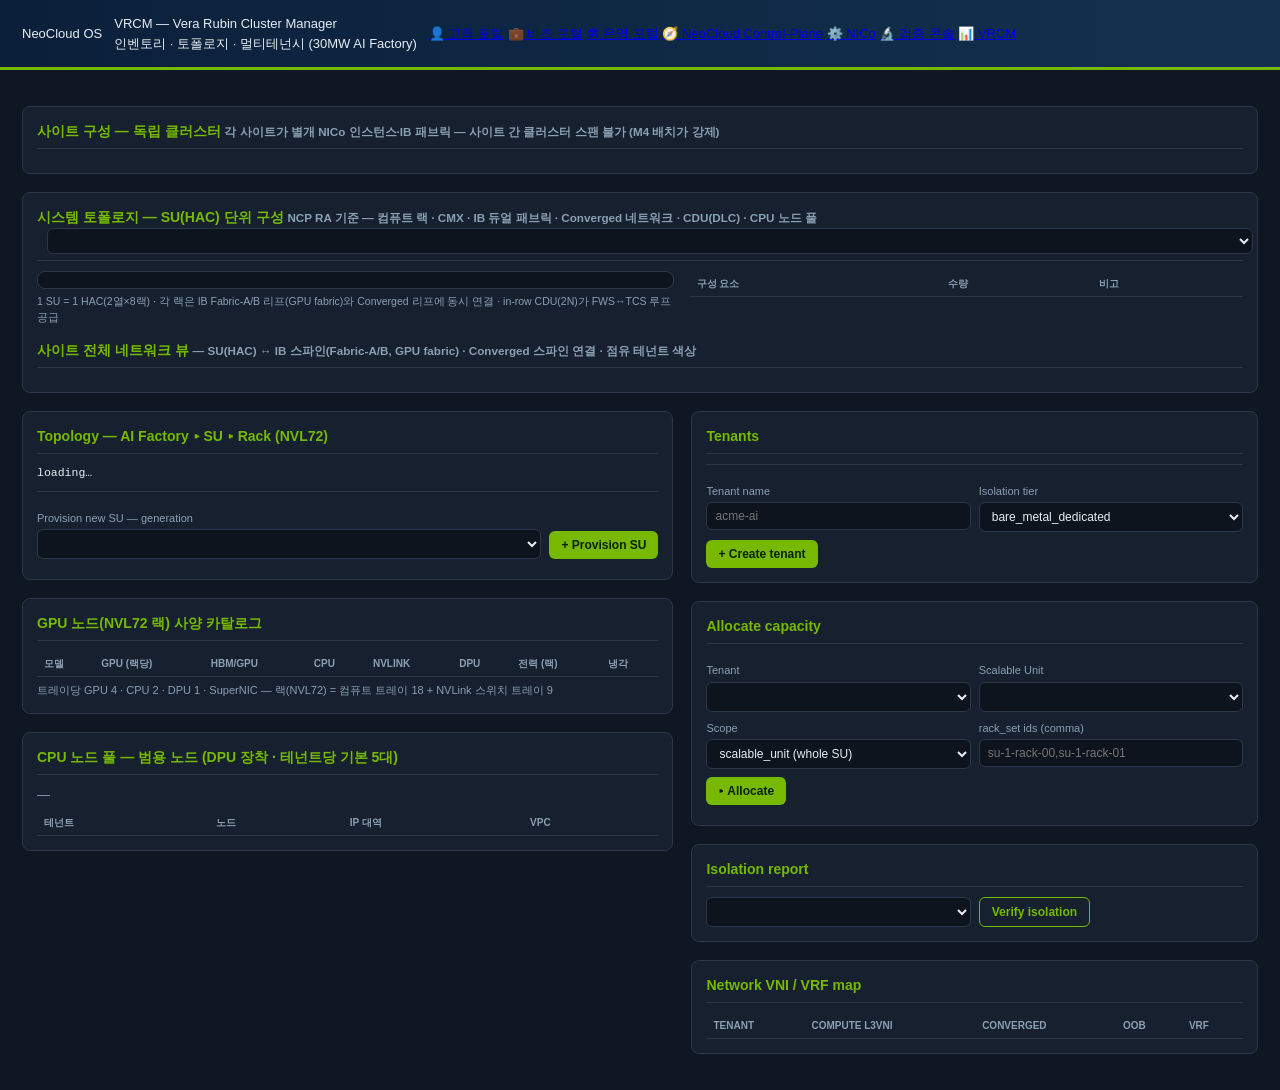
==== app/static/index.html @ 19a079b7 "NeoCloud OS BMaaS Control-Plane PoC v0.1.0 SKT GPUaaS(VR NVL72) 베어메탈 컨트롤플레인 PoC — FastAPI 인메모리 MVP. " ====
<!DOCTYPE html>
<html lang="ko">
<head>
<meta charset="utf-8">
<meta name="viewport" content="width=device-width, initial-scale=1">
<title>VRCM — Vera Rubin Cluster Manager</title>
<link rel="stylesheet" href="/static/theme.css">
<style>
  :root{--g:#76b900;--navy:#0b1f3a;--bg:#0f1722;--card:#16202e;--line:#2a3848;--mut:#8aa0b4;}
  *{box-sizing:border-box}
  body{margin:0;font-family:-apple-system,"Apple SD Gothic Neo","Segoe UI",sans-serif;
       background:var(--bg);color:#e6edf3;font-size:13px;line-height:1.5}
  header{background:linear-gradient(90deg,var(--navy),#13314f);padding:14px 22px;
         border-bottom:3px solid var(--g);display:flex;align-items:center;gap:12px}
  header h1{font-size:18px;margin:0}
  header .tag{color:var(--g);font-weight:700}
  header small{color:var(--mut)}
  .wrap{max-width:1280px;margin:0 auto;padding:18px 22px}
  .cards{display:grid;grid-template-columns:repeat(auto-fit,minmax(150px,1fr));gap:12px;margin-bottom:18px}
  .card{background:var(--card);border:1px solid var(--line);border-radius:8px;padding:12px 14px}
  .card .k{color:var(--mut);font-size:11px;text-transform:uppercase;letter-spacing:.04em}
  .card .v{font-size:22px;font-weight:700;color:#fff;margin-top:3px}
  .card .v small{font-size:12px;color:var(--g);font-weight:600}
  .grid{display:grid;grid-template-columns:1.15fr 1fr;gap:18px}
  @media(max-width:980px){.grid{grid-template-columns:1fr}}
  h2{font-size:14px;color:var(--g);border-bottom:1px solid var(--line);padding-bottom:6px;margin:0 0 10px}
  .panel{background:var(--card);border:1px solid var(--line);border-radius:8px;padding:14px;margin-bottom:18px}
  .tree{font-family:"SF Mono",Menlo,monospace;font-size:11.5px}
  .node{padding:2px 0}
  .su{color:#cfe8a0;font-weight:700;cursor:pointer}
  .gen{background:#13314f;color:#9fd0ff;font-size:10px;padding:1px 7px;border-radius:10px;font-weight:700;margin-left:4px}
  .rack{margin-left:18px;display:flex;gap:8px;align-items:center;padding:1px 0}
  .rack .id{color:#bcd}
  .pill{display:inline-block;padding:1px 7px;border-radius:10px;font-size:10px;font-weight:700}
  .ready{background:#23402a;color:#9fe0a8}
  .allocated{background:#3a2f12;color:#e8c66a}
  .faulted{background:#43232a;color:#e89aa6}
  table{width:100%;border-collapse:collapse;font-size:11.5px}
  th,td{text-align:left;padding:5px 7px;border-bottom:1px solid var(--line)}
  th{color:var(--mut);font-weight:600;text-transform:uppercase;font-size:10px}
  input,select{background:#0d141d;border:1px solid var(--line);color:#e6edf3;
        border-radius:6px;padding:6px 8px;font-size:12px;width:100%}
  label{display:block;color:var(--mut);font-size:11px;margin:8px 0 3px}
  button{background:var(--g);color:#08210a;border:0;border-radius:6px;padding:7px 12px;
         font-weight:700;cursor:pointer;font-size:12px}
  button.ghost{background:transparent;color:var(--g);border:1px solid var(--g)}
  .row{display:flex;gap:8px}.row>*{flex:1}
  .finding{padding:5px 8px;border-radius:6px;margin:4px 0;font-size:11.5px}
  .f-pass{background:#1c2e20;color:#9fe0a8}
  .f-warn{background:#332c14;color:#e8c66a}
  .f-fail{background:#3a1f25;color:#f0a3b0}
  .muted{color:var(--mut)}
  .tname{font-weight:700;color:#fff}
  .tier{font-size:10px;color:var(--g)}
</style>
</head>
<body>
<header class="nc-header">
  <span class="nc-brand">NeoCloud OS</span>
  <div class="nc-head-txt">
    <div class="nc-title">VRCM — Vera Rubin Cluster Manager</div>
    <div class="nc-sub">인벤토리 · 토폴로지 · 멀티테넌시 (30MW AI Factory)</div>
  </div>
  <nav class="nc-nav">
    <a href="/customer">👤 고객 포털</a>
    <a href="/biz">💼 비즈 포털</a>
    <a href="/ops">🛠 운영 포털</a>
    <a href="/arch">🧭 NeoCloud Control-Plane</a>
    <a href="/nico">⚙️ NICo</a>
    <a href="/flow">🔬 검증 콘솔</a>
    <a href="/" class="act">📊 VRCM</a>
  </nav>
</header>

<div class="wrap">
  <div class="cards" id="cards"></div>

  <!-- 사이트 구성 — 독립 클러스터 2식 (가산·안산 간 IB/NVLink 크로스 없음) -->
  <div class="panel">
    <h2>사이트 구성 — 독립 클러스터 <small class="muted">
      각 사이트가 별개 NICo 인스턴스·IB 패브릭 — 사이트 간 클러스터 스팬 불가 (M4 배치가 강제)</small></h2>
    <div class="cards" id="sitecards" style="margin-bottom:0"></div>
  </div>

  <!-- 시스템 토폴로지 — SU(HAC) 단위 구성 (NCP RA) -->
  <div class="panel">
    <h2>시스템 토폴로지 — SU(HAC) 단위 구성 <small class="muted">
      NCP RA 기준 — 컴퓨트 랙 · CMX · IB 듀얼 패브릭 · Converged 네트워크 · CDU(DLC) · CPU 노드 풀</small>
      <select id="sc-su" onchange="loadSuComp()" style="margin-left:10px;min-width:170px;background:#0d141d;border:1px solid var(--line);color:#e6edf3;border-radius:6px;padding:4px 8px"></select></h2>
    <div style="display:grid;grid-template-columns:1.15fr 1fr;gap:16px">
      <div>
        <div id="sc-hac" style="background:#0d141d;border:1px solid var(--line);border-radius:8px;padding:8px;overflow-x:auto"></div>
        <div class="muted" style="font-size:10.5px;margin-top:5px">
          1 SU = 1 HAC(2열×8랙) · 각 랙은 IB Fabric-A/B 리프(GPU fabric)와 Converged 리프에
          동시 연결 · in-row CDU(2N)가 FWS↔TCS 루프 공급</div>
      </div>
      <div>
        <table style="font-size:11.5px"><thead><tr><th>구성 요소</th><th>수량</th><th>비고</th></tr></thead>
          <tbody id="sc-table"></tbody></table>
      </div>
    </div>
    <h2 style="margin-top:14px">사이트 전체 네트워크 뷰 <small class="muted">
      — SU(HAC) ↔ IB 스파인(Fabric-A/B, GPU fabric) · Converged 스파인 연결 · 점유 테넌트 색상</small></h2>
    <div id="sc-sites" style="overflow-x:auto"></div>
  </div>

  <div class="grid">
    <!-- LEFT: topology -->
    <div>
      <div class="panel">
        <h2>Topology — AI Factory ▸ SU ▸ Rack (NVL72)</h2>
        <div class="tree" id="tree">loading…</div>
        <div style="border-top:1px solid var(--line);margin-top:10px;padding-top:10px">
          <div class="row">
            <div><label>Provision new SU — generation</label>
              <select id="p-bp"></select></div>
            <div style="flex:0 0 auto;display:flex;align-items:flex-end">
              <button onclick="provision()">+ Provision SU</button></div>
          </div>
          <div id="prov-msg" class="muted" style="margin-top:6px"></div>
        </div>
      </div>

      <div class="panel">
        <h2>GPU 노드(NVL72 랙) 사양 카탈로그</h2>
        <table><thead><tr><th>모델</th><th>GPU (랙당)</th><th>HBM/GPU</th><th>CPU</th>
          <th>NVLink</th><th>DPU</th><th>전력 (랙)</th><th>냉각</th></tr></thead>
          <tbody id="gpuspec"></tbody></table>
        <div class="muted" style="font-size:11px;margin-top:5px">
          트레이당 GPU 4 · CPU 2 · DPU 1 · SuperNIC — 랙(NVL72) = 컴퓨트 트레이 18 + NVLink 스위치 트레이 9</div>
      </div>

      <div class="panel">
        <h2>CPU 노드 풀 — 범용 노드 (DPU 장착 · 테넌트당 기본 5대)</h2>
        <div id="cpu-sum" class="muted">—</div>
        <table style="margin-top:6px"><thead><tr><th>테넌트</th><th>노드</th><th>IP 대역</th><th>VPC</th></tr></thead>
          <tbody id="cpu-ten"></tbody></table>
      </div>
    </div>

    <!-- RIGHT: tenancy -->
    <div>
      <div class="panel">
        <h2>Tenants</h2>
        <div id="tenants"></div>
        <div style="border-top:1px solid var(--line);margin-top:10px;padding-top:10px">
          <div class="row">
            <div><label>Tenant name</label><input id="t-name" placeholder="acme-ai"></div>
            <div><label>Isolation tier</label>
              <select id="t-tier">
                <option value="bare_metal_dedicated">bare_metal_dedicated</option>
                <option value="vm_multitenant">vm_multitenant</option>
                <option value="k8s_namespace">k8s_namespace</option>
              </select></div>
          </div>
          <div style="margin-top:8px"><button onclick="createTenant()">+ Create tenant</button></div>
        </div>
      </div>

      <div class="panel">
        <h2>Allocate capacity</h2>
        <div class="row">
          <div><label>Tenant</label><select id="a-tenant"></select></div>
          <div><label>Scalable Unit</label><select id="a-su"></select></div>
        </div>
        <div class="row">
          <div><label>Scope</label>
            <select id="a-scope">
              <option value="scalable_unit">scalable_unit (whole SU)</option>
              <option value="rack_set">rack_set (subset)</option>
              <option value="hac">hac</option>
            </select></div>
          <div><label>rack_set ids (comma)</label><input id="a-racks" placeholder="su-1-rack-00,su-1-rack-01"></div>
        </div>
        <div style="margin-top:8px"><button onclick="allocate()">▸ Allocate</button></div>
        <div id="alloc-msg" class="muted" style="margin-top:6px"></div>
      </div>

      <div class="panel">
        <h2>Isolation report</h2>
        <div class="row">
          <div><select id="r-tenant"></select></div>
          <div><button class="ghost" onclick="report()">Verify isolation</button></div>
        </div>
        <div id="report"></div>
      </div>

      <div class="panel">
        <h2>Network VNI / VRF map</h2>
        <table id="vni"><thead><tr><th>Tenant</th><th>Compute L3VNI</th>
          <th>Converged</th><th>OOB</th><th>VRF</th></tr></thead><tbody></tbody></table>
      </div>
    </div>
  </div>
</div>

<script>
const API="/api/v1";
const $=s=>document.querySelector(s);
async function j(u,o){const r=await fetch(u,o);if(!r.ok){throw new Error((await r.json()).detail||r.status)}return r.json()}

async function loadSummary(){
  const s=await j(`${API}/inventory/summary`);
  const c=$("#cards");
  const mk=(k,v,sub="")=>`<div class="card"><div class="k">${k}</div><div class="v">${v}${sub}</div></div>`;
  const gens=Object.entries(s.racks_by_generation).map(([m,n])=>`${m.replace(' NVL72','')}×${n}`).join("  ");
  const cpus=await j(`${API}/cpu-nodes`);
  const cAlloc=cpus.filter(x=>x.state==="allocated").length;
  c.innerHTML=
    mk("Scalable Units",s.scalable_units)+
    mk("NVL72 Racks",s.racks)+
    mk("GPUs",s.gpus.toLocaleString())+
    mk("HBM total",s.hbm_total_tb,` <small>TB</small>`)+
    mk("Capped Power",s.capped_power_mw,` <small>MW</small>`)+
    mk("CPU Nodes",`${cpus.length} <small>할당 ${cAlloc}</small>`)+
    mk("Generations",`<span style="font-size:12px">${gens||'—'}</span>`);
  // CPU 노드 풀 패널
  $("#cpu-sum").innerHTML=`총 <b style="color:#fff">${cpus.length}</b>대 ·
    할당 <b style="color:#e8c66a">${cAlloc}</b> · 가용 <b style="color:#9fe0a8">${cpus.length-cAlloc}</b>
    — ${cpus[0]?cpus[0].cpu_arch+" "+cpus[0].cores+"c · "+cpus[0].mem_tb+"TB · DPU "+cpus[0].dpu_sku:""}`;
  const byT={};
  cpus.filter(x=>x.tenant_id).forEach(x=>(byT[x.tenant_id]=byT[x.tenant_id]||[]).push(x));
  $("#cpu-ten").innerHTML=Object.entries(byT).map(([t,ns])=>
    `<tr><td class="tname">${t}</td><td>${ns.length}대</td>
     <td style="font-family:Menlo,monospace;font-size:10.5px">${ns[0].host_ip} ~</td>
     <td style="font-family:Menlo,monospace;font-size:10.5px">${ns[0].segment_id||"—"}</td></tr>`).join("")
    ||'<tr><td colspan="4" class="muted">할당된 CPU 노드 없음 — 전량 풀 대기</td></tr>';
}

async function loadGpuSpec(){
  const bps=await j(`${API}/blueprints`);
  $("#gpuspec").innerHTML=bps.map(b=>
    `<tr><td><b>${b.model}</b><div class="muted" style="font-size:10px">${b.generation}${b.preliminary?" · preliminary":""}</div></td>
     <td>${b.gpu_per_rack}× ${b.gpu_arch}</td>
     <td>${b.gpu_hbm_gb}GB ${b.gpu_hbm_type}</td>
     <td>${b.cpu_arch} ${b.cpu_cores}c</td>
     <td>${b.nvlink_gen} ${b.nvlink_per_gpu_tbps}TB/s</td>
     <td>${b.dpu_sku} ${b.dpu_bw_gbps}G</td>
     <td><b>Max P ${b.maxp_rack_kw}kW</b> · Max Q ${b.maxq_rack_kw}kW
       <div class="muted" style="font-size:10px">TDP ${b.rack_tdp_kw}kW 기준</div></td>
     <td>${b.cooling}</td></tr>`).join("");
}

// ── 시스템 토폴로지 — SU(HAC) 구성 ─────────────────────────────
async function loadSuComp(){
  const suId=$("#sc-su").value;if(!suId)return;
  const c=await j(`${API}/topology/su-composition?su_id=${suId}`);
  // HAC 연결도(SVG) — 랙 ↔ IB 리프 A/B(GPU fabric)·Converged 리프 ↔ 사이트 스파인
  const W=690,half=Math.ceil(c.compute.racks/2);
  const spine=(x,w,label,fill,stroke,col)=>`<rect x="${x}" y="8" width="${w}" height="24" rx="5" fill="${fill}" stroke="${stroke}"/>
    <text x="${x+w/2}" y="24" text-anchor="middle" fill="${col}" font-size="9.5" font-weight="700">${label}</text>`;
  const leaf=(x,w,label,col)=>`<rect x="${x}" y="66" width="${w}" height="22" rx="4" fill="#0d141d" stroke="${col}"/>
    <text x="${x+w/2}" y="81" text-anchor="middle" fill="${col}" font-size="9">${label}</text>`;
  let svg=`<svg width="${W}" height="268" xmlns="http://www.w3.org/2000/svg" style="font-family:inherit">`;
  // 사이트 스파인 3그룹 + 리프 3그룹
  svg+=spine(30,180,`사이트 IB 스파인 Fabric-A ×4`,"#13314f","#2a4868","#9fd0ff")
      +spine(250,180,`IB 스파인 Fabric-B ×4`,"#241b3a","#463366","#c8a5e8")
      +spine(470,190,`Converged 스파인 ×${c.converged.spines}`,"#1a2230","#3a4a5c","#c9d2dc");
  svg+=leaf(30,180,`IB Leaf-A ×${c.ib.leaves_per_network} (rail 4)`,"#5aa7e8")
      +leaf(250,180,`IB Leaf-B ×${c.ib.leaves_per_network} (rail 4)`,"#c8a5e8")
      +leaf(470,190,`Conv Leaf ×${c.converged.leaves} (NVL 8·CMX 4)`,"#8a95a4");
  [120,340,565].forEach(x=>svg+=`<line x1="${x}" y1="66" x2="${x}" y2="32" stroke="#3a4a5c" stroke-width="1.6"/>`);
  // HAC 프레임 + CDU + 랙 2열×8 + CMX
  svg+=`<rect x="6" y="112" width="560" height="118" rx="8" fill="none" stroke="#3f6a34" stroke-dasharray="6 4"/>
    <text x="14" y="126" fill="#7fae88" font-size="8.5">HAC ${c.hac_id} — 2열×8랙 · TDP ~${c.cooling.hac_tdp_mw}MW (${c.cooling.cooling_class})</text>
    <rect x="14" y="140" width="36" height="76" rx="5" fill="#123a3a" stroke="#1f5a55"/>
    <text x="32" y="176" text-anchor="middle" fill="#5ad0c8" font-size="8" font-weight="700">CDU-1</text>
    <rect x="516" y="140" width="36" height="76" rx="5" fill="#123a3a" stroke="#1f5a55"/>
    <text x="534" y="176" text-anchor="middle" fill="#5ad0c8" font-size="8" font-weight="700">CDU-2</text>`;
  for(let i=0;i<c.compute.racks;i++){
    const row=i<half?0:1, col=row?i-half:i;
    const x=58+col*56, y=136+row*42;
    svg+=`<rect x="${x}" y="${y}" width="50" height="34" rx="4" fill="#1d3a26" stroke="#3a5a40">
      <title>NVL72 컴퓨트 랙 ${String(i).padStart(2,"0")} — SuperNIC 8(A4/B4)→IB 리프 · DPU→Conv 리프</title></rect>
      <text x="${x+25}" y="${y+21}" text-anchor="middle" fill="#9fe0a8" font-size="9" font-weight="700">${String(i).padStart(2,"0")}</text>`;
    // 랙 → 리프 3계열 연결 (GPU fabric A/B + Converged)
    svg+=`<line x1="${x+15}" y1="${y}" x2="120" y2="88" stroke="#5aa7e8" stroke-width="0.55" opacity="0.55"/>
      <line x1="${x+25}" y1="${y}" x2="340" y2="88" stroke="#c8a5e8" stroke-width="0.55" opacity="0.5"/>
      <line x1="${x+35}" y1="${y}" x2="565" y2="88" stroke="#8a95a4" stroke-width="0.5" opacity="0.45"/>`;
  }
  svg+=`<rect x="576" y="140" width="104" height="34" rx="5" fill="#3a2f12" stroke="#6a5f22"/>
    <text x="628" y="154" text-anchor="middle" fill="#e8c66a" font-size="8.5" font-weight="700">CMX ×${c.cmx.racks}</text>
    <text x="628" y="166" text-anchor="middle" fill="#b8ae7a" font-size="7.5">${c.cmx.cms_chassis} CMS 섀시</text>
    <line x1="628" y1="140" x2="565" y2="88" stroke="#e8c66a" stroke-width="0.8" opacity="0.6"/>
    <rect x="576" y="182" width="104" height="34" rx="5" fill="#13314f" stroke="#2a4868"/>
    <text x="628" y="196" text-anchor="middle" fill="#9fd0ff" font-size="8.5" font-weight="700">IB 스파인 랙 ×${c.ib.spine_racks}</text>
    <text x="628" y="208" text-anchor="middle" fill="#7a92a8" font-size="7.5">${c.ib.spine_rack_kw}kW · A/B</text>
    <text x="8" y="252" fill="#8aa0b4" font-size="8.5">랙당 SuperNIC 8포트 = Fabric-A 4 + Fabric-B 4 (rail-optimized) · DPU 800G → Converged — SU 합계 ${c.ib.node_links_800g.toLocaleString()}×800G</text>
  </svg>`;
  $("#sc-hac").innerHTML=`<div style="font-weight:700;margin-bottom:4px">${c.su_id} ·
    <span class="muted" style="font-weight:400">${c.site} — ${c.model} · HAC ${c.hac_id}</span></div>${svg}`;
  const row=(k,v,n)=>`<tr><td>${k}</td><td><b>${v}</b></td><td class="muted" style="font-size:10px">${n||""}</td></tr>`;
  $("#sc-table").innerHTML=
    row("컴퓨트 랙 (NVL72)",`${c.compute.racks}랙 · ${c.compute.gpus.toLocaleString()} GPU`,
        `트레이 ${c.compute.trays} · MaxQ ${c.compute.rack_kw_maxq}/MaxP ${c.compute.rack_kw_maxp}kW/랙`)+
    row("CMX 랙 (Context Memory)",`${c.cmx.racks}랙 · CMS ${c.cmx.cms_chassis}섀시`,c.cmx.note)+
    row("IB 컴퓨트 패브릭",`리프 ${c.ib.leaves} (망당 ${c.ib.leaves_per_network}) · 스파인 랙 ${c.ib.spine_racks}`,
        `듀얼 Fabric-A/B · ${c.ib.node_links_800g.toLocaleString()}×800G 노드 링크`)+
    row("Converged 네트워크",`스파인 ${c.converged.spines} · 리프 ${c.converged.leaves}`,c.converged.note)+
    row("CDU (DLC 냉각)",`${c.cooling.cdu}기 (2N)`,
        `${c.cooling.type} · 기당 ${c.cooling.capacity_kw_each.toLocaleString()}kW · ${c.cooling.loop}`)+
    row("CPU 노드 풀 (사이트 공용)",`${c.cpu_pool.total}대 (할당 ${c.cpu_pool.allocated})`,
        `테넌트당 ${c.cpu_pool.per_tenant}대 — ${c.cpu_pool.note}`);
}
async function loadSuSelect(){
  const sus=await j(`${API}/scalable-units`);
  $("#sc-su").innerHTML=sus.map(s=>
    `<option value="${s.id}">${s.id} (${s.rack_ids.length}랙 · ${s.blueprint_key})</option>`).join("");
  await loadSuComp();
  await loadSiteNet();
}

// ── 사이트 전체 네트워크 뷰 — SU(HAC) ↔ IB A/B·Converged 스파인 ──
const SC_PALETTE=["#76b900","#5aa7e8","#e8c66a","#b48ce8","#f0a3b0","#5ad0c8","#e88a5a"];
async function loadSiteNet(){
  const f=await j(`${API}/fabric/ib`);
  const color={};f.tenants.forEach((t,i)=>color[t.tenant_id]=SC_PALETTE[i%SC_PALETTE.length]);
  $("#sc-sites").innerHTML=f.sites.map(site=>{
    const n=site.sus.length, W=Math.max(700,40+n*86), H=250;
    const cx=W/2;
    const grp=(x,w,label,fill,stroke,col)=>`<rect x="${x}" y="26" width="${w}" height="26" rx="5" fill="${fill}" stroke="${stroke}"/>
      <text x="${x+w/2}" y="43" text-anchor="middle" fill="${col}" font-size="9.5" font-weight="700">${label}</text>`;
    const gx=[cx-330,cx-100,cx+140];
    let svg=`<svg width="${W}" height="${H}" xmlns="http://www.w3.org/2000/svg" style="font-family:inherit">
      <text x="10" y="16" fill="#9fd0ff" font-size="12" font-weight="700">▣ ${site.name} — ${site.ib_tier} · UFM(HA)×${site.ufm_ha_sets} · Converged ${site.converged_tier}</text>`
      +grp(gx[0],190,"IB 스파인 Fabric-A ×4 (GPU fabric)","#13314f","#2a4868","#9fd0ff")
      +grp(gx[1],190,"IB 스파인 Fabric-B ×4","#241b3a","#463366","#c8a5e8")
      +grp(gx[2],170,`Converged 스파인 ×4`,"#1a2230","#3a4a5c","#c9d2dc");
    site.sus.forEach((su,i)=>{
      const x=20+i*86, y=150;
      const owners=[...new Set(su.racks.filter(r=>r.tenant_id).map(r=>r.tenant_id))];
      const used=su.racks.filter(r=>r.tenant_id).length;
      const col=owners.length?(color[owners[0]]||"#4a5f78"):"#3a4a5c";
      // SU → 스파인 3계열 업링크
      svg+=`<line x1="${x+38}" y1="${y}" x2="${gx[0]+95}" y2="52" stroke="#5aa7e8" stroke-width="0.8" opacity="${used?0.7:0.35}"/>
        <line x1="${x+38}" y1="${y}" x2="${gx[1]+95}" y2="52" stroke="#c8a5e8" stroke-width="0.8" opacity="${used?0.6:0.3}"/>
        <line x1="${x+38}" y1="${y}" x2="${gx[2]+85}" y2="52" stroke="#8a95a4" stroke-width="0.7" opacity="0.35"/>`;
      svg+=`<rect x="${x}" y="${y}" width="76" height="58" rx="7" fill="#0d141d" stroke="${col}" stroke-width="${owners.length?1.8:1}">
        <title>${su.su_id} — 랙 ${su.racks.length} (점유 ${used}) · leaf ${su.leaves_per_network}×2net · ${su.links_800g.toLocaleString()}×800G${owners.length?" · "+owners.join(", "):""}</title></rect>
        <text x="${x+38}" y="${y+16}" text-anchor="middle" fill="#e6edf3" font-size="10" font-weight="700">${su.su_id}</text>
        <text x="${x+38}" y="${y+29}" text-anchor="middle" fill="#8aa0b4" font-size="8">${su.racks.length}랙 · leaf ${su.leaves_per_network}×2</text>
        <text x="${x+38}" y="${y+42}" text-anchor="middle" fill="${owners.length?col:"#5a6b80"}" font-size="8">${owners.length?owners[0].replace("tnt-","")+(owners.length>1?" 외":""):"미할당 풀"}</text>
        <text x="${x+38}" y="${y+53}" text-anchor="middle" fill="#5ad0c8" font-size="7.5">CDU×2 · HAC</text>`;
    });
    svg+=`</svg>`;
    return `<div style="background:#0d141d;border:1px solid var(--line);border-radius:8px;padding:8px;margin-bottom:10px;overflow-x:auto">${svg}</div>`;
  }).join("");
}

async function loadSiteCards(){
  const h=await j(`${API}/health/equipment`);
  $("#sitecards").innerHTML=h.sites.map(s=>{
    const racks=s.floors.reduce((a,f)=>a+f.racks,0);
    const gpus=s.floors.reduce((a,f)=>a+f.gpus,0);
    const mw=s.floors.reduce((a,f)=>a+f.power_mw,0);
    const floors=s.floors.map(f=>`${f.name} (가동 ${f.ready})`).join("  ·  ");
    return `<div class="card" style="border-left:3px solid #5aa7e8">
      <div class="k">${s.name} <span class="muted">· ${s.site} · 독립 IB 패브릭/NICo</span></div>
      <div class="v">${gpus.toLocaleString()} <small>GPU · ${racks}랙 · ${mw.toFixed(1)}MW</small></div>
      <div class="muted" style="font-size:10.5px;margin-top:3px">${floors}</div></div>`;
  }).join("");
}
async function loadTree(){
  const t=await j(`${API}/topology/tree`);
  let h="";
  for(const f of t.factories){
    h+=`<div class="node" style="margin-top:6px"><b style="font-size:13px">${f.name}</b> <span class="muted">· ${f.site} · ${f.design_power_mw} MW</span></div>`;
    for(const b of f.compute_blocks){
    if(b.name)h+=`<div class="node" style="margin-left:8px;color:#9fd0ff;font-weight:700">■ ${b.name} <span class="muted" style="font-weight:400">· 가동 ${b.ready}</span></div>`;
    for(const d of b.deployment_units)for(const su of d.scalable_units){
      h+=`<div class="node su">▸ ${su.id} <span class="gen">${su.model}</span> <span class="muted">(${su.gpu_count} GPU · HAC ${su.hac_id})</span></div>`;
      for(const r of su.racks){
        const st=r.tenant_id?"allocated":"ready";
        h+=`<div class="rack"><span class="pill ${st}">${st}</span>`+
           `<span class="id">${r.id}</span>`+
           `<span class="muted">${r.gpu_arch} · ${r.gpus} GPU · ${r.power_cap_kw}kW · ${r.cooling}`+
           (r.tenant_id?` · ${r.tenant_id}`:``)+`</span></div>`;
      }
    }
    }
  }
  $("#tree").innerHTML=h;
}

async function loadTenants(){
  const ts=await j(`${API}/tenants`);
  $("#tenants").innerHTML = ts.length? ts.map(t=>
    `<div style="padding:5px 0;border-bottom:1px solid var(--line)">
       <span class="tname">${t.name}</span> <span class="tier">${t.isolation_tier}</span>
       <span class="muted">· ${t.id}</span></div>`).join("")
    : `<span class="muted">No tenants yet.</span>`;
  const opts=ts.map(t=>`<option value="${t.id}">${t.name}</option>`).join("");
  $("#a-tenant").innerHTML=opts; $("#r-tenant").innerHTML=opts;
  const sus=await j(`${API}/scalable-units`);
  $("#a-su").innerHTML=sus.map(s=>`<option value="${s.id}">${s.id}</option>`).join("");
  loadVni();
}

async function loadVni(){
  const m=await j(`${API}/network/vni-map`);
  $("#vni tbody").innerHTML=m.map(x=>
    `<tr><td>${x.tenant_id}</td><td>${x.compute_l3vni}</td><td>${x.converged_vni}</td>
     <td>${x.oob_vni}</td><td>${x.vrf}</td></tr>`).join("")
    ||`<tr><td colspan=5 class="muted">—</td></tr>`;
}

async function loadBlueprints(){
  const bps=await j(`${API}/blueprints`);
  $("#p-bp").innerHTML=bps.map(b=>
    `<option value="${b.key}">${b.model} — ${b.gpu_hbm_gb}GB ${b.gpu_hbm_type} · ${b.nvlink_gen} · ${b.rack_tdp_kw}kW${b.preliminary?' (preliminary)':''}</option>`).join("");
}

async function provision(){
  const bp=$("#p-bp").value;
  try{const r=await j(`${API}/scalable-units?blueprint_key=${bp}`,{method:"POST"});
    $("#prov-msg").innerHTML=`<span style="color:var(--g)">✓ ${r.provisioned} · ${r.model} · ${r.gpu_count} GPU</span>`;
    await Promise.all([loadTree(),loadSummary(),loadTenants()]);
  }catch(e){$("#prov-msg").innerHTML=`<span style="color:#f0a3b0">✗ ${e.message}</span>`}
}

async function createTenant(){
  const name=$("#t-name").value.trim(); if(!name)return;
  try{await j(`${API}/tenants`,{method:"POST",headers:{"Content-Type":"application/json"},
    body:JSON.stringify({name,isolation_tier:$("#t-tier").value})});
    $("#t-name").value=""; await loadTenants();
  }catch(e){alert("Create failed: "+e.message)}
}

async function allocate(){
  const body={tenant_id:$("#a-tenant").value,su_id:$("#a-su").value,scope:$("#a-scope").value};
  if(body.scope==="rack_set"){body.rack_ids=$("#a-racks").value.split(",").map(s=>s.trim()).filter(Boolean)}
  try{const a=await j(`${API}/allocations`,{method:"POST",headers:{"Content-Type":"application/json"},
    body:JSON.stringify(body)});
    $("#alloc-msg").innerHTML=`<span style="color:var(--g)">✓ ${a.id} → ${a.rack_ids.length} rack(s), DPU=${a.dpu_mode}</span>`;
    await Promise.all([loadTree(),loadSummary()]);
  }catch(e){$("#alloc-msg").innerHTML=`<span style="color:#f0a3b0">✗ ${e.message}</span>`}
}

async function report(){
  const tid=$("#r-tenant").value; if(!tid)return;
  try{const r=await j(`${API}/tenants/${tid}/isolation`);
    let h=`<div style="margin:8px 0;font-weight:700">${r.ok?'<span style="color:var(--g)">● ISOLATION OK</span>':'<span style="color:#f0a3b0">● ISOLATION FAIL</span>'}</div>`;
    h+=r.findings.map(f=>`<div class="finding f-${f.severity}"><b>[${f.layer}]</b> ${f.message}</div>`).join("");
    $("#report").innerHTML=h;
  }catch(e){$("#report").innerHTML=`<span style="color:#f0a3b0">${e.message}</span>`}
}

(async function init(){
  await loadSummary(); await loadSiteCards(); await loadSuSelect(); await loadTree();
  await loadTenants(); await loadBlueprints(); await loadGpuSpec();
})();
</script>
<script src="/static/nav.js"></script>
</body>
</html>
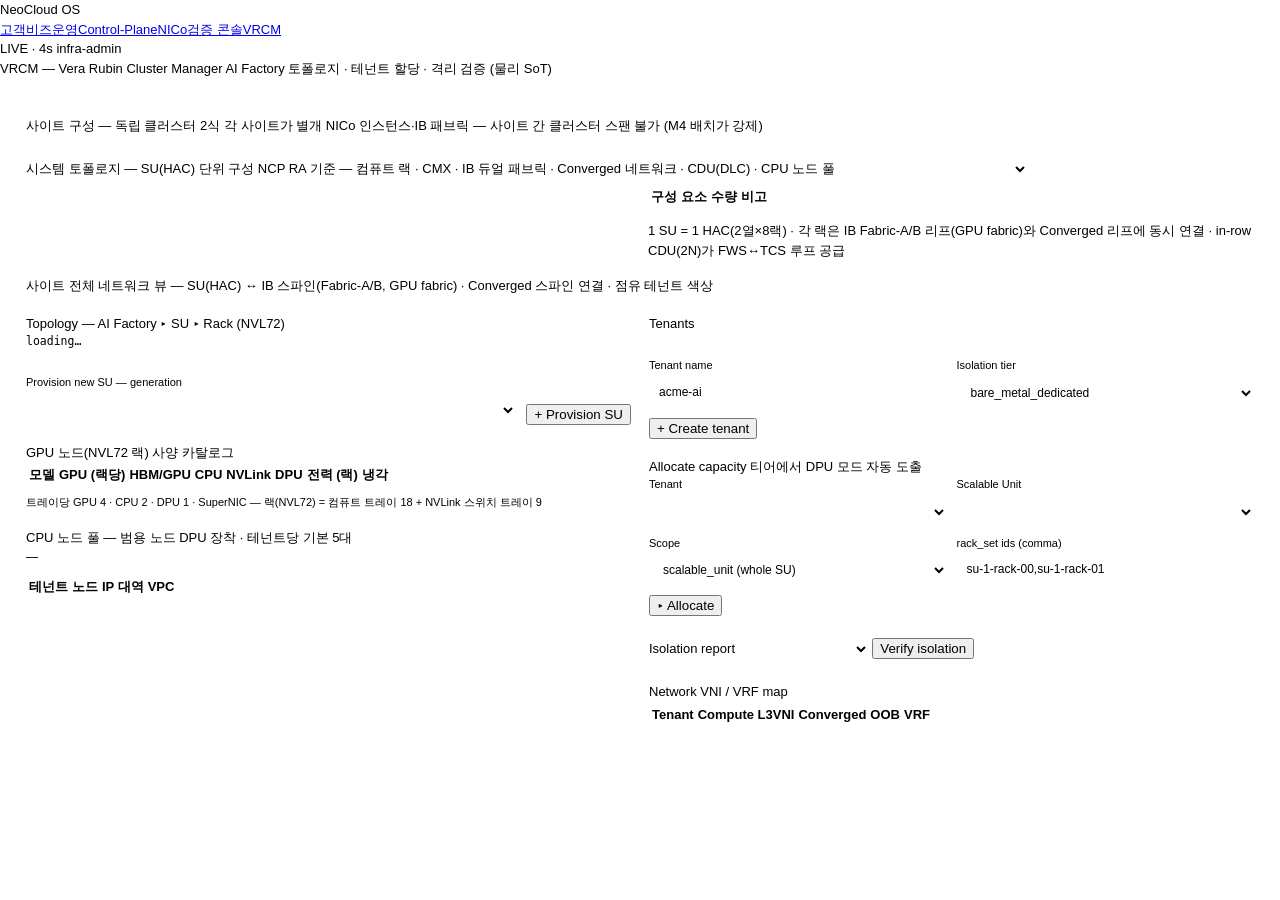
==== commit 01d1b09a: "포털 7종 리디자인 — '정돈된 현행'(1b) 디자인 핸드오프 적용 design_handoff_neocloud_redesign 스펙 기반 전면 리팩토링 (fetch/렌더 JS 로직" ====
--- a/app/static/index.html
+++ b/app/static/index.html
@@ -6,101 +6,113 @@
 <title>VRCM — Vera Rubin Cluster Manager</title>
 <link rel="stylesheet" href="/static/theme.css">
 <style>
-  :root{--g:#76b900;--navy:#0b1f3a;--bg:#0f1722;--card:#16202e;--line:#2a3848;--mut:#8aa0b4;}
+  /* 페이지 전용 스타일 — 공용 토큰/컴포넌트는 theme.css */
   *{box-sizing:border-box}
-  body{margin:0;font-family:-apple-system,"Apple SD Gothic Neo","Segoe UI",sans-serif;
-       background:var(--bg);color:#e6edf3;font-size:13px;line-height:1.5}
-  header{background:linear-gradient(90deg,var(--navy),#13314f);padding:14px 22px;
-         border-bottom:3px solid var(--g);display:flex;align-items:center;gap:12px}
-  header h1{font-size:18px;margin:0}
-  header .tag{color:var(--g);font-weight:700}
-  header small{color:var(--mut)}
-  .wrap{max-width:1280px;margin:0 auto;padding:18px 22px}
-  .cards{display:grid;grid-template-columns:repeat(auto-fit,minmax(150px,1fr));gap:12px;margin-bottom:18px}
-  .card{background:var(--card);border:1px solid var(--line);border-radius:8px;padding:12px 14px}
-  .card .k{color:var(--mut);font-size:11px;text-transform:uppercase;letter-spacing:.04em}
-  .card .v{font-size:22px;font-weight:700;color:#fff;margin-top:3px}
-  .card .v small{font-size:12px;color:var(--g);font-weight:600}
-  .grid{display:grid;grid-template-columns:1.15fr 1fr;gap:18px}
-  @media(max-width:980px){.grid{grid-template-columns:1fr}}
-  h2{font-size:14px;color:var(--g);border-bottom:1px solid var(--line);padding-bottom:6px;margin:0 0 10px}
-  .panel{background:var(--card);border:1px solid var(--line);border-radius:8px;padding:14px;margin-bottom:18px}
-  .tree{font-family:"SF Mono",Menlo,monospace;font-size:11.5px}
+  body{margin:0;background:var(--bg);color:var(--text);
+       font:13px/1.5 -apple-system,"Apple SD Gothic Neo","Segoe UI",sans-serif}
+  .wrap{max-width:1460px;margin:0 auto;padding:20px 26px}
+  .panel{margin-bottom:18px}
+  .grid{display:grid;grid-template-columns:repeat(auto-fit,minmax(440px,1fr));gap:18px}
+  .kpi-band{margin-bottom:18px}
+  .kpi .v small{color:var(--green)}
+  /* 사이트 카드 — 좌측 3px blue 보더 유지 (README 명시) */
+  .site-grid{display:grid;grid-template-columns:repeat(auto-fit,minmax(300px,1fr));gap:12px}
+  .site-card{background:var(--card-sub);border:1px solid var(--line);
+             border-left:3px solid var(--blue);border-radius:8px;padding:12px 16px}
+  .site-card .k{color:var(--muted);font-size:10.5px}
+  .site-card .v{font-size:20px;font-weight:800;color:#fff;font-variant-numeric:tabular-nums}
+  .site-card .v small{font-size:11px;color:var(--muted);font-weight:600}
+  /* SVG 트랙 (HAC 연결도 · 사이트 네트워크 뷰) — 고정폭은 가로 스크롤 */
+  .svgbox{background:var(--card-sub);border:1px solid var(--line);border-radius:8px;
+          padding:8px;overflow-x:auto}
+  /* 토폴로지 트리 (Menlo · 상태 필 유지) */
+  .tree{font-family:Menlo,monospace;font-size:11.5px}
   .node{padding:2px 0}
   .su{color:#cfe8a0;font-weight:700;cursor:pointer}
-  .gen{background:#13314f;color:#9fd0ff;font-size:10px;padding:1px 7px;border-radius:10px;font-weight:700;margin-left:4px}
+  .gen{background:#13314f;color:var(--blue-text);font-size:10px;padding:1px 7px;
+       border-radius:10px;font-weight:700;margin-left:4px}
   .rack{margin-left:18px;display:flex;gap:8px;align-items:center;padding:1px 0}
   .rack .id{color:#bcd}
   .pill{display:inline-block;padding:1px 7px;border-radius:10px;font-size:10px;font-weight:700}
-  .ready{background:#23402a;color:#9fe0a8}
-  .allocated{background:#3a2f12;color:#e8c66a}
-  .faulted{background:#43232a;color:#e89aa6}
-  table{width:100%;border-collapse:collapse;font-size:11.5px}
-  th,td{text-align:left;padding:5px 7px;border-bottom:1px solid var(--line)}
-  th{color:var(--mut);font-weight:600;text-transform:uppercase;font-size:10px}
-  input,select{background:#0d141d;border:1px solid var(--line);color:#e6edf3;
-        border-radius:6px;padding:6px 8px;font-size:12px;width:100%}
-  label{display:block;color:var(--mut);font-size:11px;margin:8px 0 3px}
-  button{background:var(--g);color:#08210a;border:0;border-radius:6px;padding:7px 12px;
-         font-weight:700;cursor:pointer;font-size:12px}
-  button.ghost{background:transparent;color:var(--g);border:1px solid var(--g)}
-  .row{display:flex;gap:8px}.row>*{flex:1}
-  .finding{padding:5px 8px;border-radius:6px;margin:4px 0;font-size:11.5px}
-  .f-pass{background:#1c2e20;color:#9fe0a8}
-  .f-warn{background:#332c14;color:#e8c66a}
-  .f-fail{background:#3a1f25;color:#f0a3b0}
-  .muted{color:var(--mut)}
+  .ready{background:#23402a;color:var(--green-text)}
+  .allocated{background:var(--amber-bg);color:var(--amber)}
+  .faulted{background:#43232a;color:var(--red)}
+  /* 폼 */
+  input,select{background:var(--card-sub);border:1px solid var(--line);color:var(--text-soft);
+        border-radius:7px;padding:7px 10px;font-size:12px;width:100%;font-family:inherit}
+  input::placeholder{color:var(--muted-2)}
+  .sec-h select{width:auto}
+  label{display:block;color:var(--muted);font-size:11px;margin:0 0 4px}
+  .row{display:flex;gap:10px}.row>*{flex:1}
+  .row+.row{margin-top:8px}
+  .divider{border-top:1px solid var(--line);margin-top:12px;padding-top:12px}
+  /* Tenants 목록 */
+  .ten-row{display:flex;align-items:center;gap:10px;padding:7px 0;
+           border-bottom:1px solid var(--line-soft)}
+  .ten-row:last-child{border-bottom:none}
   .tname{font-weight:700;color:#fff}
-  .tier{font-size:10px;color:var(--g)}
+  .tier{font-size:10px;color:var(--green)}
+  .tid{color:var(--muted);font-family:Menlo,monospace;font-size:10.5px}
+  /* Isolation report — finding 색 블록 유지 */
+  .finding{padding:5px 10px;border-radius:6px;margin:4px 0;font-size:11.5px}
+  .f-pass{background:#1c2e20;color:var(--green-text)}
+  .f-warn{background:#332c14;color:var(--amber)}
+  .f-fail{background:#3a1f25;color:var(--red)}
+  .muted{color:var(--muted)}
+  #vni tbody td{font-family:Menlo,monospace;font-size:10.5px}
 </style>
 </head>
 <body>
 <header class="nc-header">
-  <span class="nc-brand">NeoCloud OS</span>
-  <div class="nc-head-txt">
-    <div class="nc-title">VRCM — Vera Rubin Cluster Manager</div>
-    <div class="nc-sub">인벤토리 · 토폴로지 · 멀티테넌시 (30MW AI Factory)</div>
+  <div class="nc-topbar">
+    <span class="nc-brand">NeoCloud OS</span>
+    <nav class="nc-nav">
+      <a href="/customer">고객</a><a href="/biz">비즈</a><a href="/ops">운영</a><a href="/arch">Control-Plane</a><a href="/nico">NICo</a><a href="/flow">검증 콘솔</a><a href="/" class="act">VRCM</a>
+    </nav>
+    <div class="nc-right">
+      <span class="nc-live"><span class="dot"></span>LIVE · 4s</span>
+      <span class="nc-user">infra-admin</span>
+    </div>
   </div>
-  <nav class="nc-nav">
-    <a href="/customer">👤 고객 포털</a>
-    <a href="/biz">💼 비즈 포털</a>
-    <a href="/ops">🛠 운영 포털</a>
-    <a href="/arch">🧭 NeoCloud Control-Plane</a>
-    <a href="/nico">⚙️ NICo</a>
-    <a href="/flow">🔬 검증 콘솔</a>
-    <a href="/" class="act">📊 VRCM</a>
-  </nav>
+  <div class="nc-titlebar">
+    <span class="nc-title">VRCM — Vera Rubin Cluster Manager</span>
+    <span class="nc-sub">AI Factory 토폴로지 · 테넌트 할당 · 격리 검증 (물리 SoT)</span>
+  </div>
 </header>
 
 <div class="wrap">
-  <div class="cards" id="cards"></div>
+  <!-- KPI 밴드 -->
+  <div class="kpi-band" id="cards"></div>
 
   <!-- 사이트 구성 — 독립 클러스터 2식 (가산·안산 간 IB/NVLink 크로스 없음) -->
   <div class="panel">
-    <h2>사이트 구성 — 독립 클러스터 <small class="muted">
-      각 사이트가 별개 NICo 인스턴스·IB 패브릭 — 사이트 간 클러스터 스팬 불가 (M4 배치가 강제)</small></h2>
-    <div class="cards" id="sitecards" style="margin-bottom:0"></div>
+    <div class="sec-h"><span class="tick"></span>
+      <span class="t">사이트 구성 — 독립 클러스터 2식</span>
+      <span class="c">각 사이트가 별개 NICo 인스턴스·IB 패브릭 — 사이트 간 클러스터 스팬 불가 (M4 배치가 강제)</span></div>
+    <div class="site-grid" id="sitecards"></div>
   </div>
 
   <!-- 시스템 토폴로지 — SU(HAC) 단위 구성 (NCP RA) -->
   <div class="panel">
-    <h2>시스템 토폴로지 — SU(HAC) 단위 구성 <small class="muted">
-      NCP RA 기준 — 컴퓨트 랙 · CMX · IB 듀얼 패브릭 · Converged 네트워크 · CDU(DLC) · CPU 노드 풀</small>
-      <select id="sc-su" onchange="loadSuComp()" style="margin-left:10px;min-width:170px;background:#0d141d;border:1px solid var(--line);color:#e6edf3;border-radius:6px;padding:4px 8px"></select></h2>
-    <div style="display:grid;grid-template-columns:1.15fr 1fr;gap:16px">
+    <div class="sec-h"><span class="tick"></span>
+      <span class="t">시스템 토폴로지 — SU(HAC) 단위 구성</span>
+      <span class="c">NCP RA 기준 — 컴퓨트 랙 · CMX · IB 듀얼 패브릭 · Converged 네트워크 · CDU(DLC) · CPU 노드 풀</span>
+      <select id="sc-su" onchange="loadSuComp()" style="min-width:190px"></select></div>
+    <div style="display:grid;grid-template-columns:repeat(auto-fit,minmax(420px,1fr));gap:16px">
       <div>
-        <div id="sc-hac" style="background:#0d141d;border:1px solid var(--line);border-radius:8px;padding:8px;overflow-x:auto"></div>
-        <div class="muted" style="font-size:10.5px;margin-top:5px">
+        <div id="sc-hac" class="svgbox"></div>
+      </div>
+      <div>
+        <table class="tbl"><thead><tr><th>구성 요소</th><th>수량</th><th>비고</th></tr></thead>
+          <tbody id="sc-table"></tbody></table>
+        <div class="callout" style="margin-top:12px">
           1 SU = 1 HAC(2열×8랙) · 각 랙은 IB Fabric-A/B 리프(GPU fabric)와 Converged 리프에
           동시 연결 · in-row CDU(2N)가 FWS↔TCS 루프 공급</div>
       </div>
-      <div>
-        <table style="font-size:11.5px"><thead><tr><th>구성 요소</th><th>수량</th><th>비고</th></tr></thead>
-          <tbody id="sc-table"></tbody></table>
-      </div>
     </div>
-    <h2 style="margin-top:14px">사이트 전체 네트워크 뷰 <small class="muted">
-      — SU(HAC) ↔ IB 스파인(Fabric-A/B, GPU fabric) · Converged 스파인 연결 · 점유 테넌트 색상</small></h2>
+    <div class="sec-h" style="margin-top:16px"><span class="tick"></span>
+      <span class="t">사이트 전체 네트워크 뷰</span>
+      <span class="c">— SU(HAC) ↔ IB 스파인(Fabric-A/B, GPU fabric) · Converged 스파인 연결 · 점유 테넌트 색상</span></div>
     <div id="sc-sites" style="overflow-x:auto"></div>
   </div>
 
@@ -108,32 +120,36 @@
     <!-- LEFT: topology -->
     <div>
       <div class="panel">
-        <h2>Topology — AI Factory ▸ SU ▸ Rack (NVL72)</h2>
+        <div class="sec-h"><span class="tick"></span>
+          <span class="t">Topology — AI Factory ▸ SU ▸ Rack (NVL72)</span></div>
         <div class="tree" id="tree">loading…</div>
-        <div style="border-top:1px solid var(--line);margin-top:10px;padding-top:10px">
+        <div class="divider">
           <div class="row">
             <div><label>Provision new SU — generation</label>
               <select id="p-bp"></select></div>
             <div style="flex:0 0 auto;display:flex;align-items:flex-end">
-              <button onclick="provision()">+ Provision SU</button></div>
+              <button class="btn" onclick="provision()">+ Provision SU</button></div>
           </div>
           <div id="prov-msg" class="muted" style="margin-top:6px"></div>
         </div>
       </div>
 
       <div class="panel">
-        <h2>GPU 노드(NVL72 랙) 사양 카탈로그</h2>
-        <table><thead><tr><th>모델</th><th>GPU (랙당)</th><th>HBM/GPU</th><th>CPU</th>
+        <div class="sec-h"><span class="tick"></span>
+          <span class="t">GPU 노드(NVL72 랙) 사양 카탈로그</span></div>
+        <table class="tbl"><thead><tr><th>모델</th><th>GPU (랙당)</th><th>HBM/GPU</th><th>CPU</th>
           <th>NVLink</th><th>DPU</th><th>전력 (랙)</th><th>냉각</th></tr></thead>
           <tbody id="gpuspec"></tbody></table>
-        <div class="muted" style="font-size:11px;margin-top:5px">
+        <div class="muted" style="font-size:11px;margin-top:6px">
           트레이당 GPU 4 · CPU 2 · DPU 1 · SuperNIC — 랙(NVL72) = 컴퓨트 트레이 18 + NVLink 스위치 트레이 9</div>
       </div>
 
       <div class="panel">
-        <h2>CPU 노드 풀 — 범용 노드 (DPU 장착 · 테넌트당 기본 5대)</h2>
-        <div id="cpu-sum" class="muted">—</div>
-        <table style="margin-top:6px"><thead><tr><th>테넌트</th><th>노드</th><th>IP 대역</th><th>VPC</th></tr></thead>
+        <div class="sec-h"><span class="tick"></span>
+          <span class="t">CPU 노드 풀 — 범용 노드</span>
+          <span class="c">DPU 장착 · 테넌트당 기본 5대</span></div>
+        <div id="cpu-sum" class="muted" style="font-size:12px">—</div>
+        <table class="tbl" style="margin-top:8px"><thead><tr><th>테넌트</th><th class="num">노드</th><th>IP 대역</th><th>VPC</th></tr></thead>
           <tbody id="cpu-ten"></tbody></table>
       </div>
     </div>
@@ -141,9 +157,10 @@
     <!-- RIGHT: tenancy -->
     <div>
       <div class="panel">
-        <h2>Tenants</h2>
+        <div class="sec-h"><span class="tick"></span>
+          <span class="t">Tenants</span></div>
         <div id="tenants"></div>
-        <div style="border-top:1px solid var(--line);margin-top:10px;padding-top:10px">
+        <div class="divider">
           <div class="row">
             <div><label>Tenant name</label><input id="t-name" placeholder="acme-ai"></div>
             <div><label>Isolation tier</label>
@@ -153,12 +170,14 @@
                 <option value="k8s_namespace">k8s_namespace</option>
               </select></div>
           </div>
-          <div style="margin-top:8px"><button onclick="createTenant()">+ Create tenant</button></div>
+          <div style="margin-top:10px"><button class="btn" onclick="createTenant()">+ Create tenant</button></div>
         </div>
       </div>
 
       <div class="panel">
-        <h2>Allocate capacity</h2>
+        <div class="sec-h"><span class="tick"></span>
+          <span class="t">Allocate capacity</span>
+          <span class="c">티어에서 DPU 모드 자동 도출</span></div>
         <div class="row">
           <div><label>Tenant</label><select id="a-tenant"></select></div>
           <div><label>Scalable Unit</label><select id="a-su"></select></div>
@@ -172,23 +191,23 @@
             </select></div>
           <div><label>rack_set ids (comma)</label><input id="a-racks" placeholder="su-1-rack-00,su-1-rack-01"></div>
         </div>
-        <div style="margin-top:8px"><button onclick="allocate()">▸ Allocate</button></div>
+        <div style="margin-top:10px"><button class="btn" onclick="allocate()">▸ Allocate</button></div>
         <div id="alloc-msg" class="muted" style="margin-top:6px"></div>
       </div>
 
       <div class="panel">
-        <h2>Isolation report</h2>
-        <div class="row">
-          <div><select id="r-tenant"></select></div>
-          <div><button class="ghost" onclick="report()">Verify isolation</button></div>
-        </div>
+        <div class="sec-h"><span class="tick"></span>
+          <span class="t">Isolation report</span>
+          <select id="r-tenant" style="min-width:130px"></select>
+          <button class="btn-ghost" style="margin-left:auto" onclick="report()">Verify isolation</button></div>
         <div id="report"></div>
       </div>
 
       <div class="panel">
-        <h2>Network VNI / VRF map</h2>
-        <table id="vni"><thead><tr><th>Tenant</th><th>Compute L3VNI</th>
-          <th>Converged</th><th>OOB</th><th>VRF</th></tr></thead><tbody></tbody></table>
+        <div class="sec-h"><span class="tick"></span>
+          <span class="t">Network VNI / VRF map</span></div>
+        <table class="tbl" id="vni"><thead><tr><th>Tenant</th><th class="num">Compute L3VNI</th>
+          <th class="num">Converged</th><th class="num">OOB</th><th>VRF</th></tr></thead><tbody></tbody></table>
       </div>
     </div>
   </div>
@@ -202,28 +221,28 @@
 async function loadSummary(){
   const s=await j(`${API}/inventory/summary`);
   const c=$("#cards");
-  const mk=(k,v,sub="")=>`<div class="card"><div class="k">${k}</div><div class="v">${v}${sub}</div></div>`;
+  const mk=(k,v,sub="")=>`<div class="kpi"><div class="k">${k}</div><div class="v">${v}</div>${sub?`<div class="s">${sub}</div>`:``}</div>`;
   const gens=Object.entries(s.racks_by_generation).map(([m,n])=>`${m.replace(' NVL72','')}×${n}`).join("  ");
   const cpus=await j(`${API}/cpu-nodes`);
   const cAlloc=cpus.filter(x=>x.state==="allocated").length;
   c.innerHTML=
-    mk("Scalable Units",s.scalable_units)+
-    mk("NVL72 Racks",s.racks)+
+    mk("Scalable Units",s.scalable_units,"HAC 단위")+
+    mk("NVL72 Racks",s.racks,`트레이 ${(s.racks*18).toLocaleString()}`)+
     mk("GPUs",s.gpus.toLocaleString())+
-    mk("HBM total",s.hbm_total_tb,` <small>TB</small>`)+
-    mk("Capped Power",s.capped_power_mw,` <small>MW</small>`)+
-    mk("CPU Nodes",`${cpus.length} <small>할당 ${cAlloc}</small>`)+
-    mk("Generations",`<span style="font-size:12px">${gens||'—'}</span>`);
+    mk("HBM total",`${s.hbm_total_tb}<small> TB</small>`)+
+    mk("Capped Power",`${s.capped_power_mw}<small> MW</small>`,"MaxQ 기준")+
+    mk("CPU Nodes",cpus.length,`할당 ${cAlloc} · 가용 ${cpus.length-cAlloc}`)+
+    mk("Generations",`<span style="font-size:16px">${gens||'—'}</span>`);
   // CPU 노드 풀 패널
   $("#cpu-sum").innerHTML=`총 <b style="color:#fff">${cpus.length}</b>대 ·
-    할당 <b style="color:#e8c66a">${cAlloc}</b> · 가용 <b style="color:#9fe0a8">${cpus.length-cAlloc}</b>
+    할당 <b style="color:var(--amber)">${cAlloc}</b> · 가용 <b style="color:var(--green-text)">${cpus.length-cAlloc}</b>
     — ${cpus[0]?cpus[0].cpu_arch+" "+cpus[0].cores+"c · "+cpus[0].mem_tb+"TB · DPU "+cpus[0].dpu_sku:""}`;
   const byT={};
   cpus.filter(x=>x.tenant_id).forEach(x=>(byT[x.tenant_id]=byT[x.tenant_id]||[]).push(x));
   $("#cpu-ten").innerHTML=Object.entries(byT).map(([t,ns])=>
-    `<tr><td class="tname">${t}</td><td>${ns.length}대</td>
-     <td style="font-family:Menlo,monospace;font-size:10.5px">${ns[0].host_ip} ~</td>
-     <td style="font-family:Menlo,monospace;font-size:10.5px">${ns[0].segment_id||"—"}</td></tr>`).join("")
+    `<tr><td class="tname">${t}</td><td class="num">${ns.length}대</td>
+     <td class="id">${ns[0].host_ip} ~</td>
+     <td class="id">${ns[0].segment_id||"—"}</td></tr>`).join("")
     ||'<tr><td colspan="4" class="muted">할당된 CPU 노드 없음 — 전량 풀 대기</td></tr>';
 }
 
@@ -287,9 +306,9 @@
     <text x="628" y="208" text-anchor="middle" fill="#7a92a8" font-size="7.5">${c.ib.spine_rack_kw}kW · A/B</text>
     <text x="8" y="252" fill="#8aa0b4" font-size="8.5">랙당 SuperNIC 8포트 = Fabric-A 4 + Fabric-B 4 (rail-optimized) · DPU 800G → Converged — SU 합계 ${c.ib.node_links_800g.toLocaleString()}×800G</text>
   </svg>`;
-  $("#sc-hac").innerHTML=`<div style="font-weight:700;margin-bottom:4px">${c.su_id} ·
+  $("#sc-hac").innerHTML=`<div style="font-weight:700;font-size:12px;margin-bottom:4px">${c.su_id} ·
     <span class="muted" style="font-weight:400">${c.site} — ${c.model} · HAC ${c.hac_id}</span></div>${svg}`;
-  const row=(k,v,n)=>`<tr><td>${k}</td><td><b>${v}</b></td><td class="muted" style="font-size:10px">${n||""}</td></tr>`;
+  const row=(k,v,n)=>`<tr><td>${k}</td><td><b>${v}</b></td><td class="muted" style="font-size:10.5px">${n||""}</td></tr>`;
   $("#sc-table").innerHTML=
     row("컴퓨트 랙 (NVL72)",`${c.compute.racks}랙 · ${c.compute.gpus.toLocaleString()} GPU`,
         `트레이 ${c.compute.trays} · MaxQ ${c.compute.rack_kw_maxq}/MaxP ${c.compute.rack_kw_maxp}kW/랙`)+
@@ -311,7 +330,7 @@
 }
 
 // ── 사이트 전체 네트워크 뷰 — SU(HAC) ↔ IB A/B·Converged 스파인 ──
-const SC_PALETTE=["#76b900","#5aa7e8","#e8c66a","#b48ce8","#f0a3b0","#5ad0c8","#e88a5a"];
+const SC_PALETTE=["#76b900","#5aa7e8","#e8c66a","#c8a5e8","#f0a3b0","#5ad0c8","#9fd0ff"];
 async function loadSiteNet(){
   const f=await j(`${API}/fabric/ib`);
   const color={};f.tenants.forEach((t,i)=>color[t.tenant_id]=SC_PALETTE[i%SC_PALETTE.length]);
@@ -343,7 +362,7 @@
         <text x="${x+38}" y="${y+53}" text-anchor="middle" fill="#5ad0c8" font-size="7.5">CDU×2 · HAC</text>`;
     });
     svg+=`</svg>`;
-    return `<div style="background:#0d141d;border:1px solid var(--line);border-radius:8px;padding:8px;margin-bottom:10px;overflow-x:auto">${svg}</div>`;
+    return `<div class="svgbox" style="margin-bottom:10px">${svg}</div>`;
   }).join("");
 }
 
@@ -354,19 +373,19 @@
     const gpus=s.floors.reduce((a,f)=>a+f.gpus,0);
     const mw=s.floors.reduce((a,f)=>a+f.power_mw,0);
     const floors=s.floors.map(f=>`${f.name} (가동 ${f.ready})`).join("  ·  ");
-    return `<div class="card" style="border-left:3px solid #5aa7e8">
-      <div class="k">${s.name} <span class="muted">· ${s.site} · 독립 IB 패브릭/NICo</span></div>
+    return `<div class="site-card">
+      <div class="k">${s.name} · ${s.site} · 독립 IB 패브릭/NICo</div>
       <div class="v">${gpus.toLocaleString()} <small>GPU · ${racks}랙 · ${mw.toFixed(1)}MW</small></div>
-      <div class="muted" style="font-size:10.5px;margin-top:3px">${floors}</div></div>`;
+      <div class="k" style="margin-top:3px">${floors}</div></div>`;
   }).join("");
 }
 async function loadTree(){
   const t=await j(`${API}/topology/tree`);
   let h="";
   for(const f of t.factories){
-    h+=`<div class="node" style="margin-top:6px"><b style="font-size:13px">${f.name}</b> <span class="muted">· ${f.site} · ${f.design_power_mw} MW</span></div>`;
+    h+=`<div class="node" style="margin-top:6px"><b style="font-size:12.5px">${f.name}</b> <span class="muted">· ${f.site} · ${f.design_power_mw} MW</span></div>`;
     for(const b of f.compute_blocks){
-    if(b.name)h+=`<div class="node" style="margin-left:8px;color:#9fd0ff;font-weight:700">■ ${b.name} <span class="muted" style="font-weight:400">· 가동 ${b.ready}</span></div>`;
+    if(b.name)h+=`<div class="node" style="margin-left:8px;color:var(--blue-text);font-weight:700">■ ${b.name} <span class="muted" style="font-weight:400">· 가동 ${b.ready}</span></div>`;
     for(const d of b.deployment_units)for(const su of d.scalable_units){
       h+=`<div class="node su">▸ ${su.id} <span class="gen">${su.model}</span> <span class="muted">(${su.gpu_count} GPU · HAC ${su.hac_id})</span></div>`;
       for(const r of su.racks){
@@ -385,9 +404,9 @@
 async function loadTenants(){
   const ts=await j(`${API}/tenants`);
   $("#tenants").innerHTML = ts.length? ts.map(t=>
-    `<div style="padding:5px 0;border-bottom:1px solid var(--line)">
+    `<div class="ten-row">
        <span class="tname">${t.name}</span> <span class="tier">${t.isolation_tier}</span>
-       <span class="muted">· ${t.id}</span></div>`).join("")
+       <span class="tid">${t.id}</span></div>`).join("")
     : `<span class="muted">No tenants yet.</span>`;
   const opts=ts.map(t=>`<option value="${t.id}">${t.name}</option>`).join("");
   $("#a-tenant").innerHTML=opts; $("#r-tenant").innerHTML=opts;
@@ -399,8 +418,8 @@
 async function loadVni(){
   const m=await j(`${API}/network/vni-map`);
   $("#vni tbody").innerHTML=m.map(x=>
-    `<tr><td>${x.tenant_id}</td><td>${x.compute_l3vni}</td><td>${x.converged_vni}</td>
-     <td>${x.oob_vni}</td><td>${x.vrf}</td></tr>`).join("")
+    `<tr><td>${x.tenant_id}</td><td class="num">${x.compute_l3vni}</td><td class="num">${x.converged_vni}</td>
+     <td class="num">${x.oob_vni}</td><td>${x.vrf}</td></tr>`).join("")
     ||`<tr><td colspan=5 class="muted">—</td></tr>`;
 }
 
@@ -413,9 +432,9 @@
 async function provision(){
   const bp=$("#p-bp").value;
   try{const r=await j(`${API}/scalable-units?blueprint_key=${bp}`,{method:"POST"});
-    $("#prov-msg").innerHTML=`<span style="color:var(--g)">✓ ${r.provisioned} · ${r.model} · ${r.gpu_count} GPU</span>`;
+    $("#prov-msg").innerHTML=`<span style="color:var(--green-text)">✓ ${r.provisioned} · ${r.model} · ${r.gpu_count} GPU</span>`;
     await Promise.all([loadTree(),loadSummary(),loadTenants()]);
-  }catch(e){$("#prov-msg").innerHTML=`<span style="color:#f0a3b0">✗ ${e.message}</span>`}
+  }catch(e){$("#prov-msg").innerHTML=`<span style="color:var(--red)">✗ ${e.message}</span>`}
 }
 
 async function createTenant(){
@@ -431,18 +450,20 @@
   if(body.scope==="rack_set"){body.rack_ids=$("#a-racks").value.split(",").map(s=>s.trim()).filter(Boolean)}
   try{const a=await j(`${API}/allocations`,{method:"POST",headers:{"Content-Type":"application/json"},
     body:JSON.stringify(body)});
-    $("#alloc-msg").innerHTML=`<span style="color:var(--g)">✓ ${a.id} → ${a.rack_ids.length} rack(s), DPU=${a.dpu_mode}</span>`;
+    $("#alloc-msg").innerHTML=`<span style="color:var(--green-text)">✓ ${a.id} → ${a.rack_ids.length} rack(s), DPU=${a.dpu_mode}</span>`;
     await Promise.all([loadTree(),loadSummary()]);
-  }catch(e){$("#alloc-msg").innerHTML=`<span style="color:#f0a3b0">✗ ${e.message}</span>`}
+  }catch(e){$("#alloc-msg").innerHTML=`<span style="color:var(--red)">✗ ${e.message}</span>`}
 }
 
 async function report(){
   const tid=$("#r-tenant").value; if(!tid)return;
   try{const r=await j(`${API}/tenants/${tid}/isolation`);
-    let h=`<div style="margin:8px 0;font-weight:700">${r.ok?'<span style="color:var(--g)">● ISOLATION OK</span>':'<span style="color:#f0a3b0">● ISOLATION FAIL</span>'}</div>`;
+    let h=`<div style="display:flex;align-items:center;gap:8px;font-weight:700;margin:8px 0 8px">`+
+      (r.ok?`<span class="dot green"></span><span style="color:var(--green-text)">ISOLATION OK</span>`
+           :`<span class="dot red"></span><span style="color:var(--red)">ISOLATION FAIL</span>`)+`</div>`;
     h+=r.findings.map(f=>`<div class="finding f-${f.severity}"><b>[${f.layer}]</b> ${f.message}</div>`).join("");
     $("#report").innerHTML=h;
-  }catch(e){$("#report").innerHTML=`<span style="color:#f0a3b0">${e.message}</span>`}
+  }catch(e){$("#report").innerHTML=`<span style="color:var(--red)">${e.message}</span>`}
 }
 
 (async function init(){
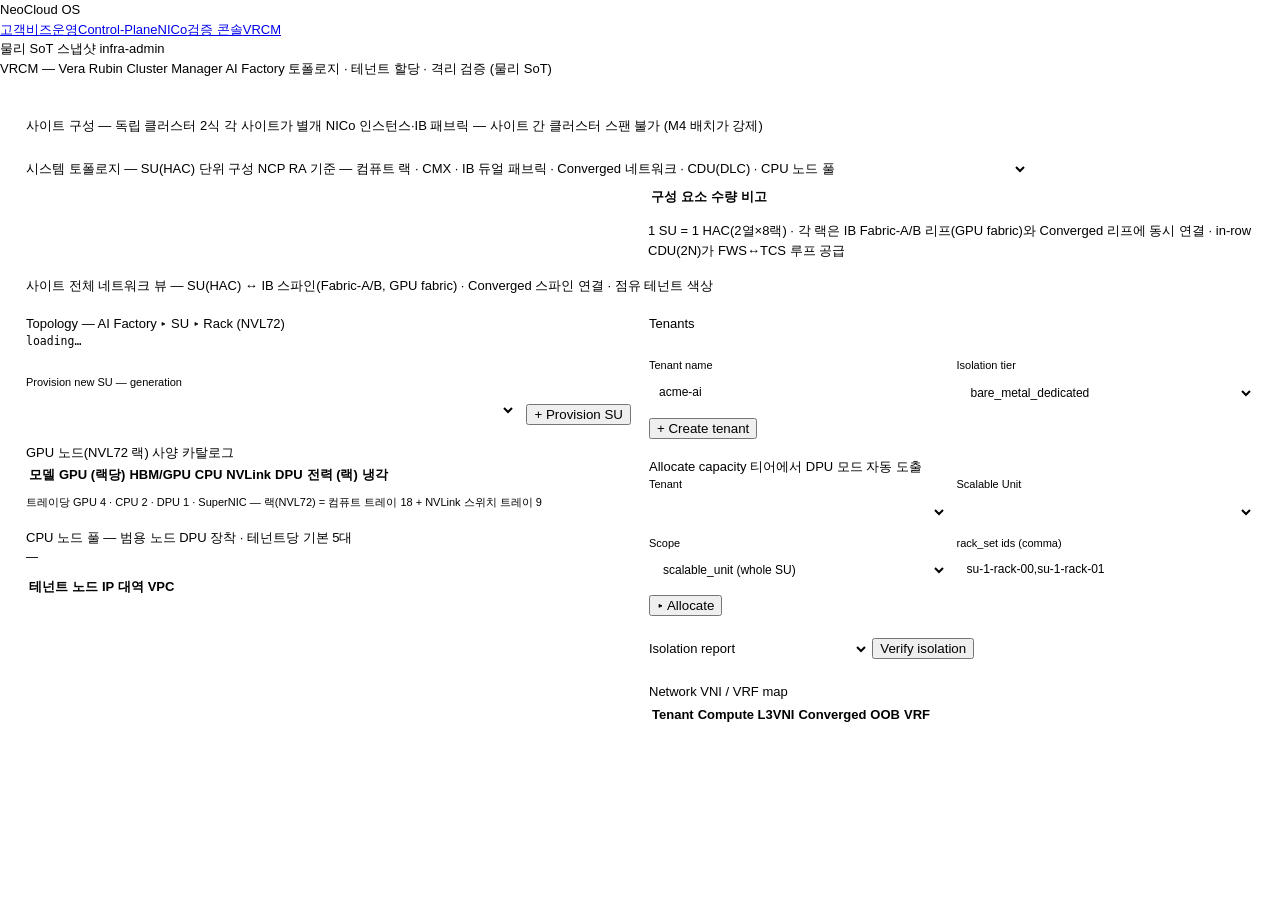
==== commit 9562415e: "sticky 헤더 + 표기 정합성 개선 (리디자인 후속) - 헤더(탭+페이지 타이틀) position:sticky — 스크롤해도 상단 유지,   앵커 이동 가림 방지([id] sc" ====
--- a/app/static/index.html
+++ b/app/static/index.html
@@ -70,7 +70,7 @@
       <a href="/customer">고객</a><a href="/biz">비즈</a><a href="/ops">운영</a><a href="/arch">Control-Plane</a><a href="/nico">NICo</a><a href="/flow">검증 콘솔</a><a href="/" class="act">VRCM</a>
     </nav>
     <div class="nc-right">
-      <span class="nc-live"><span class="dot"></span>LIVE · 4s</span>
+      <span class="nc-live" style="color:var(--muted)"><span class="dot" style="background:var(--muted-2)"></span>물리 SoT 스냅샷</span>
       <span class="nc-user">infra-admin</span>
     </div>
   </div>
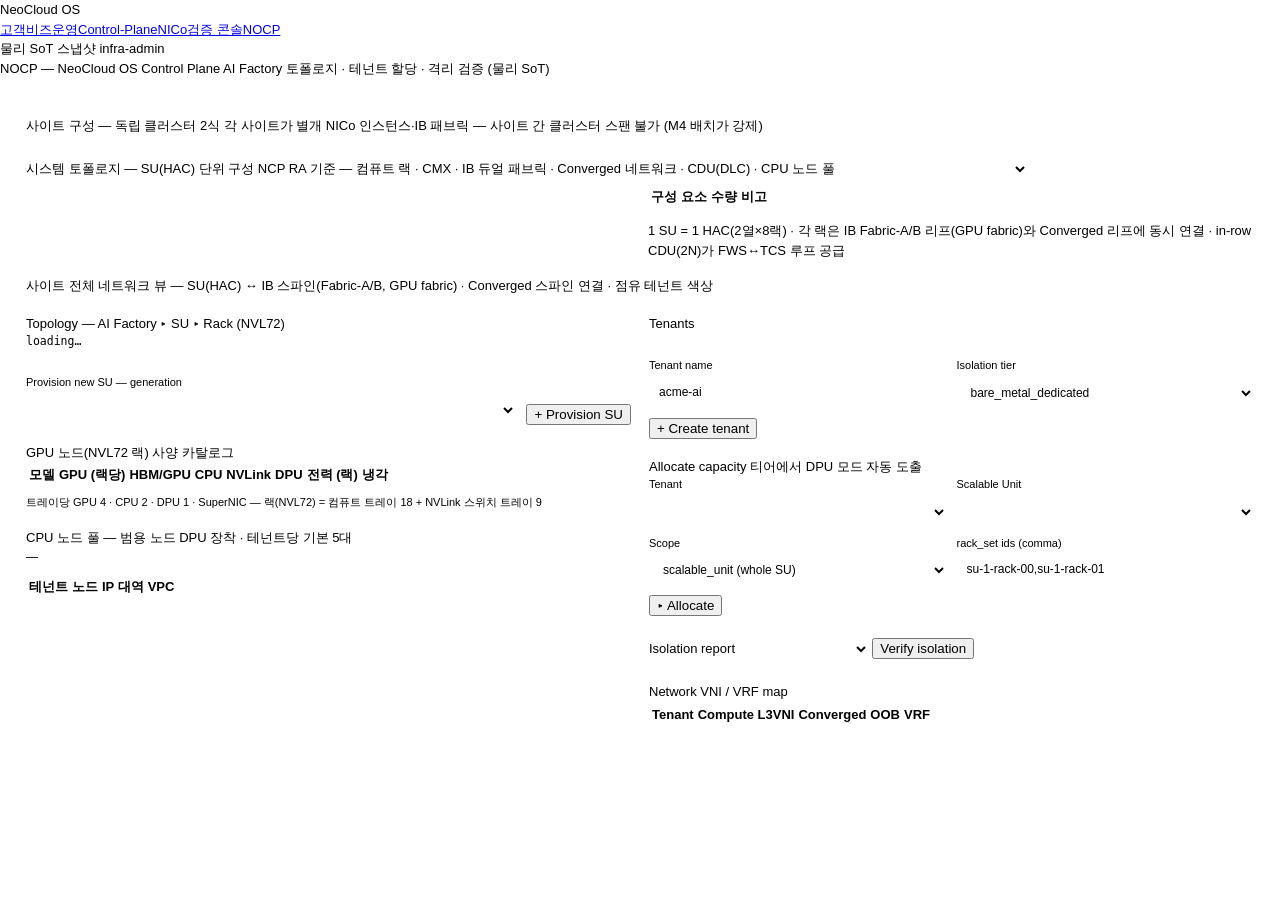
==== commit 15b138ae: "Rename VRCM -> NOCP (NeoCloud OS Control Plane) across code and paths User-defined acronym change: N" ====
--- a/app/static/index.html
+++ b/app/static/index.html
@@ -3,7 +3,7 @@
 <head>
 <meta charset="utf-8">
 <meta name="viewport" content="width=device-width, initial-scale=1">
-<title>VRCM — Vera Rubin Cluster Manager</title>
+<title>NOCP — NeoCloud OS Control Plane</title>
 <link rel="stylesheet" href="/static/theme.css">
 <style>
   /* 페이지 전용 스타일 — 공용 토큰/컴포넌트는 theme.css */
@@ -67,7 +67,7 @@
   <div class="nc-topbar">
     <span class="nc-brand">NeoCloud OS</span>
     <nav class="nc-nav">
-      <a href="/customer">고객</a><a href="/biz">비즈</a><a href="/ops">운영</a><a href="/arch">Control-Plane</a><a href="/nico">NICo</a><a href="/flow">검증 콘솔</a><a href="/" class="act">VRCM</a>
+      <a href="/customer">고객</a><a href="/biz">비즈</a><a href="/ops">운영</a><a href="/arch">Control-Plane</a><a href="/nico">NICo</a><a href="/flow">검증 콘솔</a><a href="/" class="act">NOCP</a>
     </nav>
     <div class="nc-right">
       <span class="nc-live" style="color:var(--muted)"><span class="dot" style="background:var(--muted-2)"></span>물리 SoT 스냅샷</span>
@@ -75,7 +75,7 @@
     </div>
   </div>
   <div class="nc-titlebar">
-    <span class="nc-title">VRCM — Vera Rubin Cluster Manager</span>
+    <span class="nc-title">NOCP — NeoCloud OS Control Plane</span>
     <span class="nc-sub">AI Factory 토폴로지 · 테넌트 할당 · 격리 검증 (물리 SoT)</span>
   </div>
 </header>
